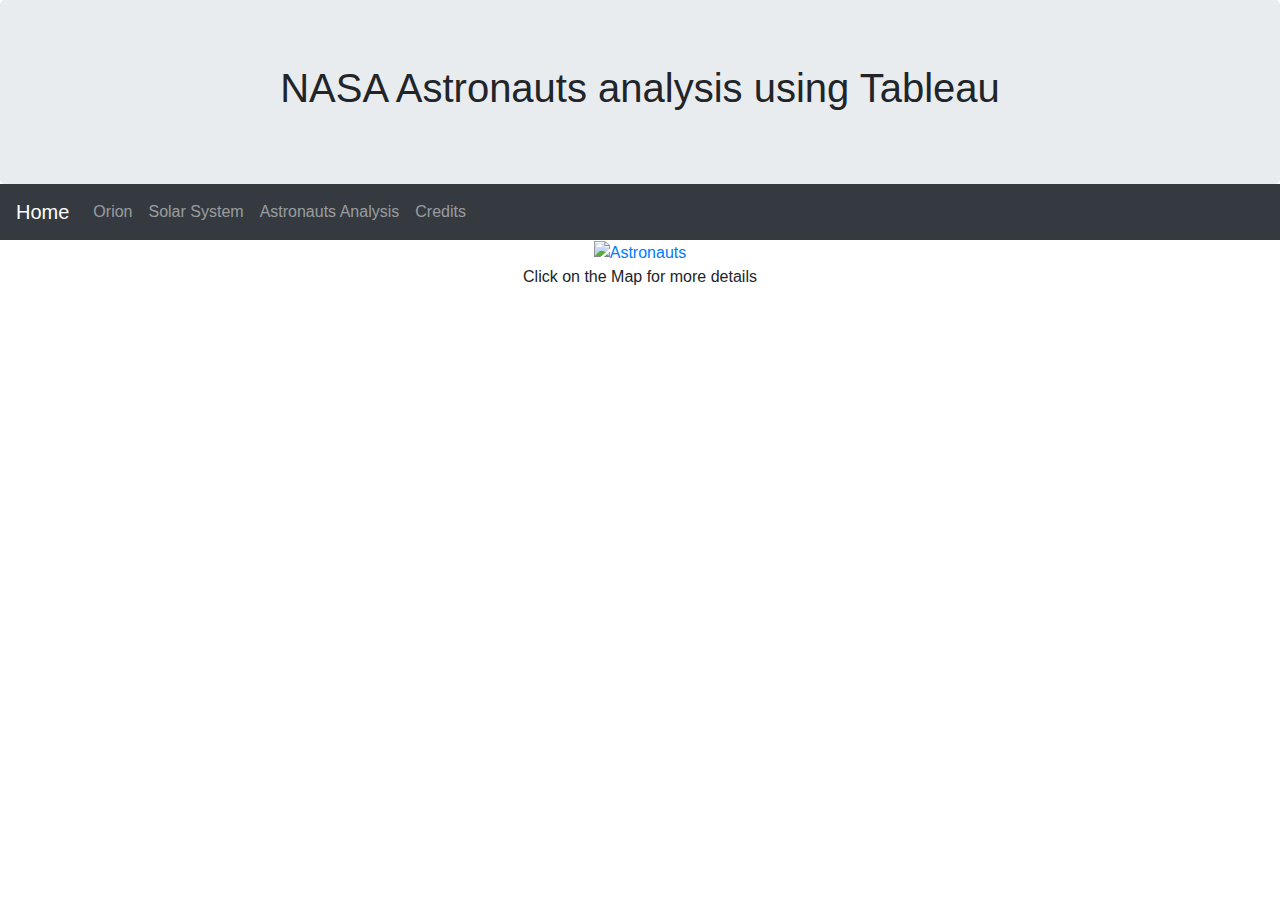
==== astronauts.html @ f4c1270f "Add files via upload" ====
<!DOCTYPE html>
<html lang="en">
<head>
  <title>Sen's Project</title>
  <meta charset="utf-8">
  <meta name="viewport" content="width=device-width, initial-scale=1">
  <link rel="stylesheet" href="https://maxcdn.bootstrapcdn.com/bootstrap/4.3.1/css/bootstrap.min.css">
  <script src="https://ajax.googleapis.com/ajax/libs/jquery/3.4.1/jquery.min.js"></script>
  <script src="https://cdnjs.cloudflare.com/ajax/libs/popper.js/1.14.7/umd/popper.min.js"></script>
  <script src="https://maxcdn.bootstrapcdn.com/bootstrap/4.3.1/js/bootstrap.min.js"></script>
  <style>
  .fakeimg {
    height: 200px;
    background: #aaa;
  }
  </style>
   <script src="script.js"></script>

</head>
<body>

<div class="jumbotron text-center" style="margin-bottom:0">
  <h1>NASA Astronauts analysis using Tableau</h1>
  <!-- <p>(The branch of astronomy concerned with the physical nature of stars and other celestial bodies, and the application of the laws and theories of physics to the interpretation of astronomical observations)</p>  -->
</div>

<nav class="navbar navbar-expand-sm bg-dark navbar-dark">
  <a class="navbar-brand" href="index.html">Home</a>
  <button class="navbar-toggler" type="button" data-toggle="collapse" data-target="#collapsibleNavbar">
    <span class="navbar-toggler-icon"></span>
  </button>
  <div class="collapse navbar-collapse" id="collapsibleNavbar">
    <ul class="navbar-nav">
      <li class="nav-item">
        <a class="nav-link" href="orion.html">Orion</a>
      </li>
      <li class="nav-item">
        <a class="nav-link" href="solarsys.html">Solar System</a>
      </li> 
      <!-- <li class="nav-item">
        <a class="nav-link" href="quiz_one.html">Quiz</a>
      </li>  -->
      <!-- <li class="nav-item">
        <a class="nav-link" href="quiz_two.html">Quiz II</a>
      </li>  -->
        <li class="nav-item">
        <a class="nav-link" href="astronauts.html">Astronauts Analysis</a>
    
      </li>  
      <li class="nav-item">
        <a class="nav-link" href="credit.html">Credits</a>
      </li>     
    </ul>
  </div>  
</nav>

<div class="container">

<div>
  <center><a href="https://public.tableau.com/profile/senviz#!/vizhome/astronauts_analysis/Astronauts" target="_blank"><img src="images/astronauts.png" alt="Astronauts" width="897" height="530"></a></center>
</div>
<center><P>Click on the Map for more details</P></center>

</div>

</body>
</html>
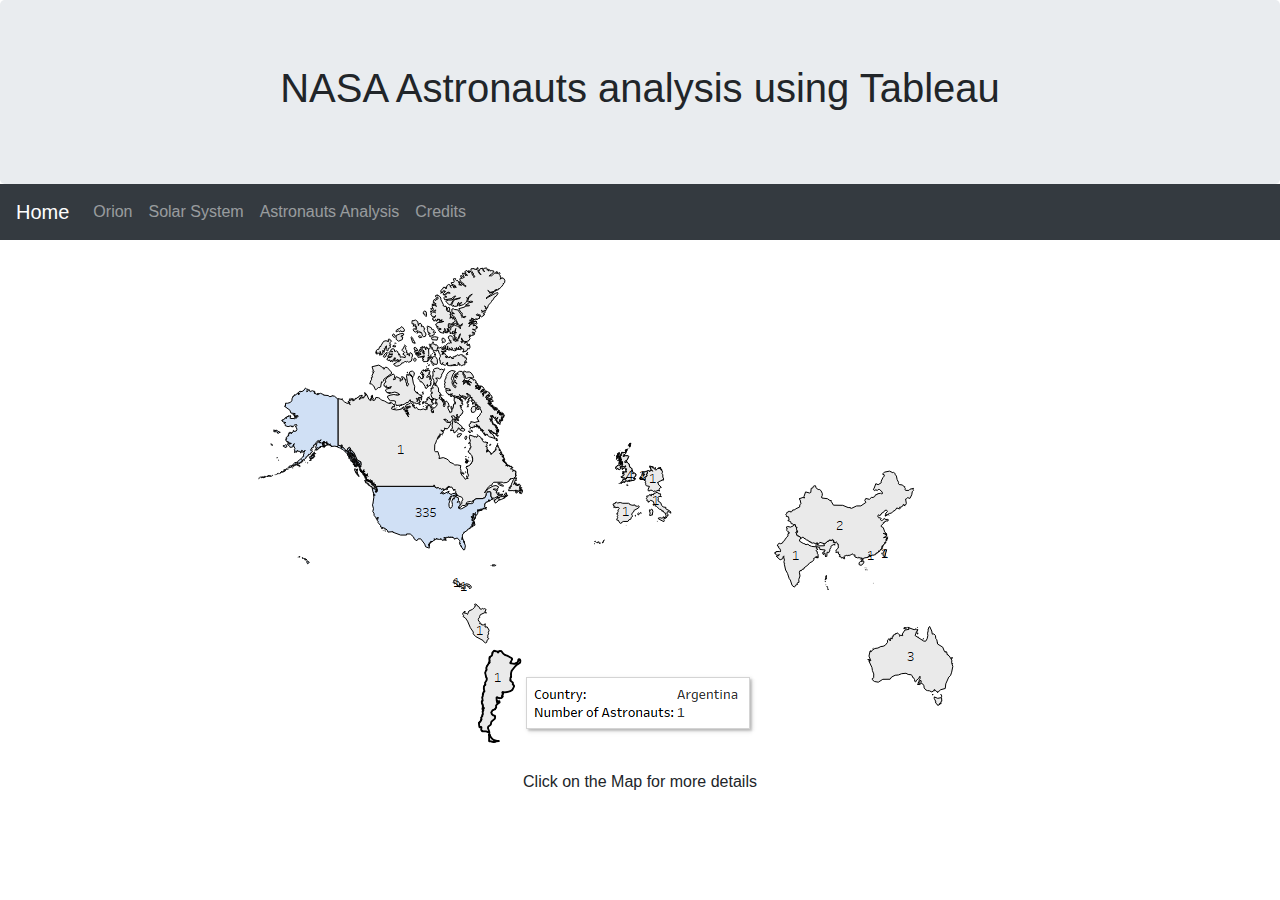
==== commit cd2f7c81: "Update astronauts.html" ====
--- a/astronauts.html
+++ b/astronauts.html
@@ -57,7 +57,7 @@
 <div class="container">
 
 <div>
-  <center><a href="https://public.tableau.com/profile/senviz#!/vizhome/astronauts_analysis/Astronauts" target="_blank"><img src="images/astronauts.png" alt="Astronauts" width="897" height="530"></a></center>
+  <center><a href="https://public.tableau.com/app/profile/senmuthiya/viz/astronauts_analysis/Astronauts" target="_blank"><img src="images/astronauts.png" alt="Astronauts" width="897" height="530"></a></center>
 </div>
 <center><P>Click on the Map for more details</P></center>
 
